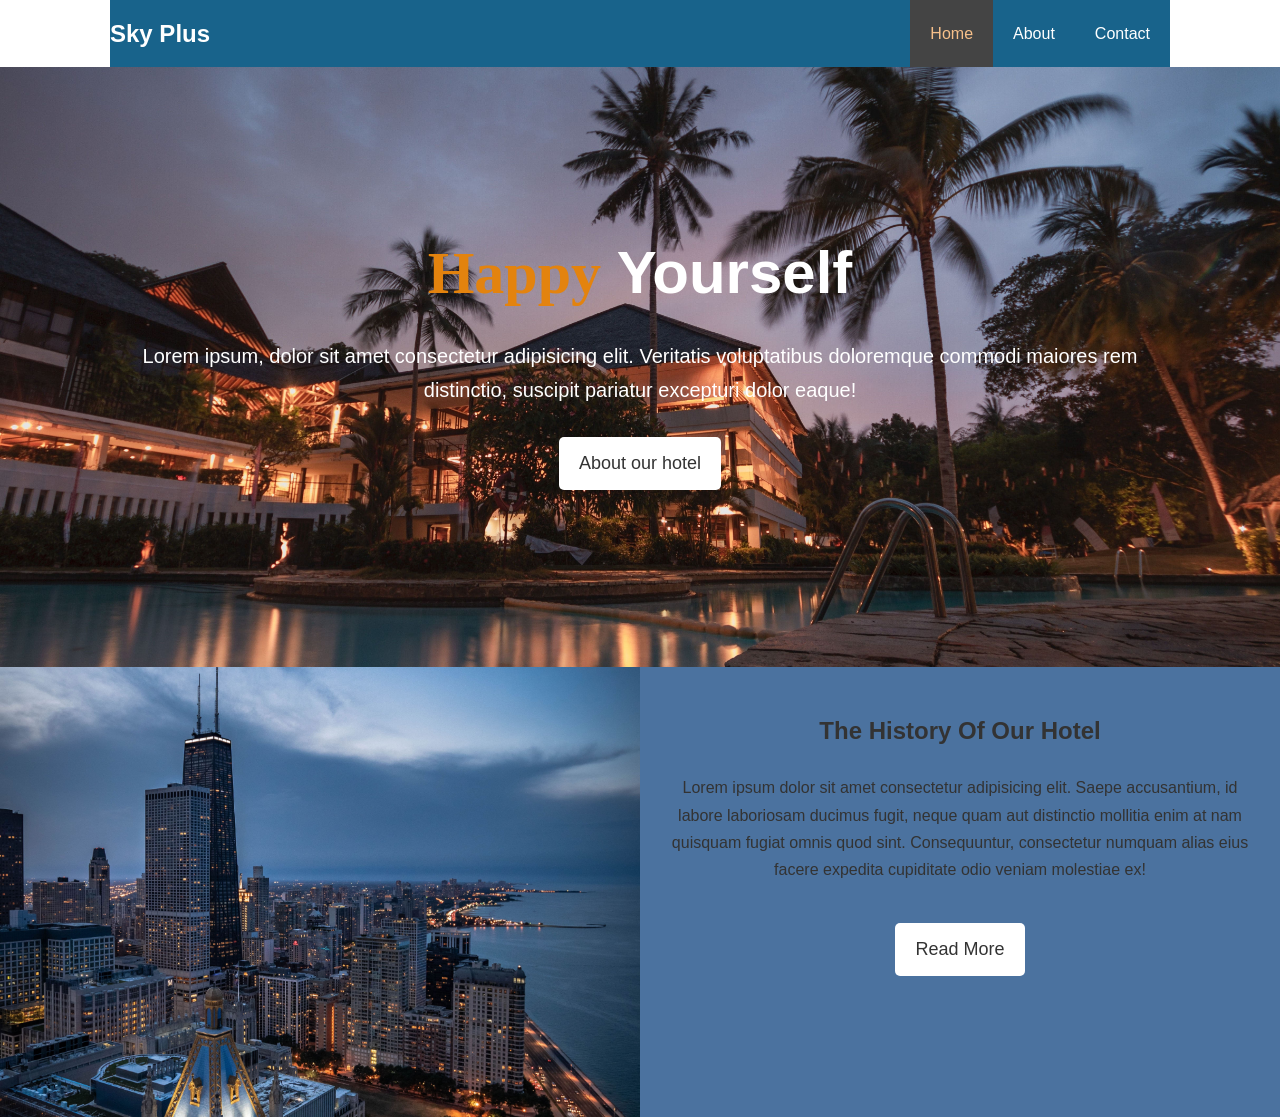
==== index.html @ 59cec3bd "end of class Thursday" ====
<!DOCTYPE html>
<html lang="en">
  <head>
    <meta charset="UTF-8" />
    <meta http-equiv="X-UA-Compatible" content="IE=edge" />
    <meta name="viewport" content="width=\, initial-scale=1.0" />
    <meta
      name="description"
      content="The most affordable hotel in the volta region"
    />
    <meta
      name="keywords"
      content="sky plus, peace of mind, affordable, accommodation"
    />
    <link rel="stylesheet" href="./css/style.css" />

    <title>Sky Plus</title>
  </head>
  <body>
    <header>
      <div class="container">
        <nav id="navbar">
          <h1 class="logo"><a href="./index.html">Sky Plus</a></h1>
          <ul>
            <li><a class="current" href="./index.html">Home</a></li>
            <li><a href="./about.html">About</a></li>
            <li><a href="./contact.html">Contact</a></li>
          </ul>
        </nav>
      </div>
      <!-- Code for showcase -->
      <div id="showcase">
        <div class="container">
          <div class="showcase-content">
            <h1><span class="text-primary">Happy</span> Yourself</h1>
            <p class="lead">
              Lorem ipsum, dolor sit amet consectetur adipisicing elit.
              Veritatis voluptatibus doloremque commodi maiores rem distinctio,
              suscipit pariatur excepturi dolor eaque!
            </p>
            <a href="./about.html" class="btn">About our hotel</a>
          </div>
        </div>
      </div>
    </header>

    <!-- Info Section -->
    <section id="home-info" class="bg-dark">
      <div class="info-img"></div>
      <div class="info-content">
        <h2><span>The History</span> Of Our Hotel</h2>
        <p>
          Lorem ipsum dolor sit amet consectetur adipisicing elit. Saepe
          accusantium, id labore laboriosam ducimus fugit, neque quam aut
          distinctio mollitia enim at nam quisquam fugiat omnis quod sint.
          Consequuntur, consectetur numquam alias eius facere expedita
          cupiditate odio veniam molestiae ex!
        </p>
        <a href="./about.html" class="btn btn-light"> Read More </a>
      </div>
    </section>
  </body>
</html>
---- css/style.css ----
* {
  margin: 0;
  padding: 0;
  box-sizing: border-box;
}

/* Main Styling */
body,
html {
  font-family: 'Segoe UI', Tahoma, Geneva, Verdana, sans-serif;
  line-height: 1.7rem;
}

a {
  color: #333;
  text-decoration: none;
}

h1,
h2,
h3 {
  padding-bottom: 20px;
}

p {
  margin: 10px 0;
}

.container {
  margin: auto;
  max-width: 1100px;
  overflow: auto;
  padding: 0 20px;
}

#navbar {
  background: #18638b;
  color: #fff;
  overflow: auto;
}

#navbar a {
  color: #fff;
}

#navbar h1 {
  float: left;
  padding-top: 20px;
}

#navbar ul {
  float: right;
  list-style: none;
}
#navbar ul li {
  float: left;
}

#navbar ul li a {
  display: block;
  padding: 20px;
  text-align: center;
}

#navbar ul li a:hover,
#navbar ul li a.current {
  background: #444;
  color: #f7c08a;
}

/* For the showcase section */
#showcase {
  background: url('../image/showcase1.jpg') no-repeat center center/cover;
  height: 600px;
}

#showcase .showcase-content {
  color: #fff;
  text-align: center;
  padding-top: 170px;
}

#showcase .showcase-content h1 {
  font-size: 60px;
  line-height: 1.2em;
}

.text-primary {
  color: #e3830e;
  font-family: cursive;
}

.lead {
  font-size: 20px;
}

#showcase .showcase-content p {
  padding-bottom: 20px;
  line-height: 1.7em;
}

.btn {
  display: inline-block;
  font-size: 18px;
  background: #fff;
  color: #333;
  padding: 13px 20px;
  border: none;
  cursor: pointer;
  border-radius: 5px;
}

/* Home Info Section */
.btn-light {
  background: #fff;
  color: #333;
}

#home-info {
  height: 450px;
}

#home-info .info-img {
  background: url('../image/photo-11.jpg') no-repeat center center/cover;
  float: left;
  width: 50%;
  min-height: 100%;
}

#home-info .info-content{
  float: right;
  width: 50%;
  height: 100%;
  text-align: center;
  padding: 50px 30px;
  overflow: hidden;
}

.bg-dark{
  background: #4b729f;
  color: #333;
}
.bg-light{
  background: #fff;
  color: #333;
}
.bg-primary{
  color: #fff;
  background: #4b729f;
}

#home-info .info-content p{
  padding-bottom: 30px;
}
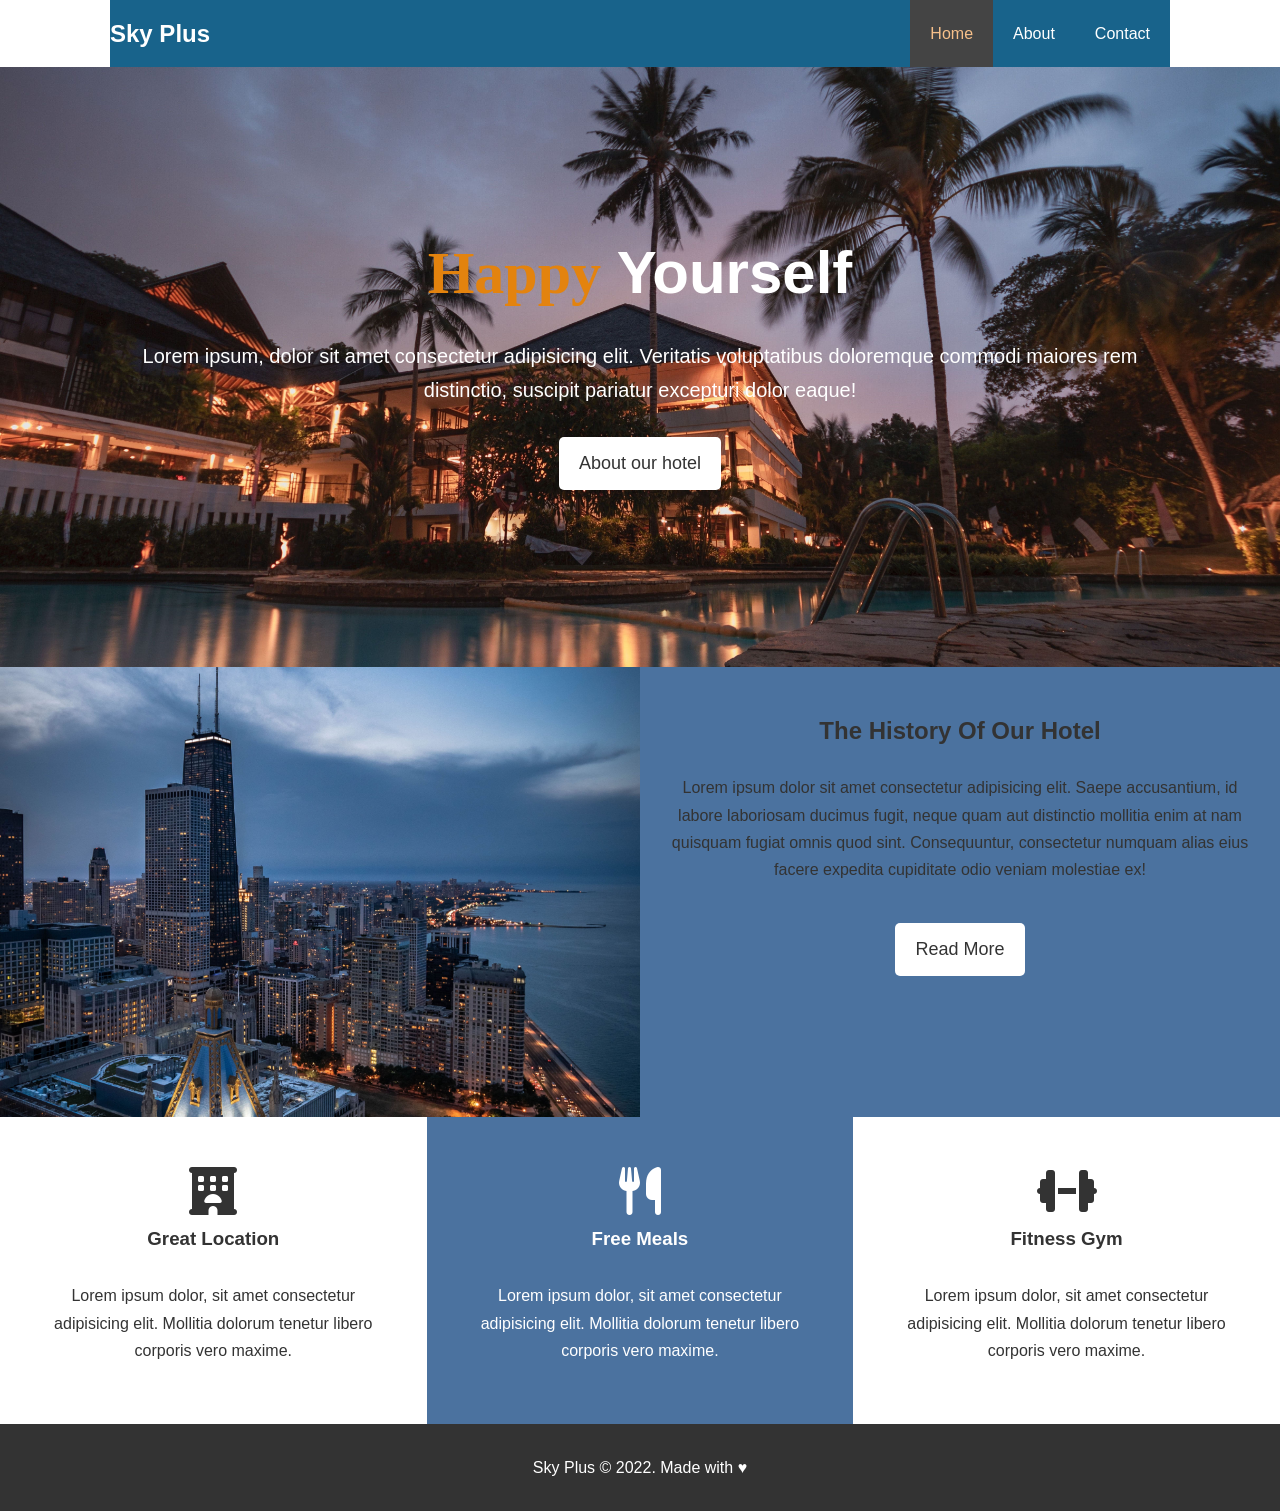
==== commit cadbef2f: "end of class friday" ====
--- a/index.html
+++ b/index.html
@@ -11,6 +11,10 @@
     <meta
       name="keywords"
       content="sky plus, peace of mind, affordable, accommodation"
+    />
+    <link
+      rel="stylesheet"
+      href="https://cdnjs.cloudflare.com/ajax/libs/font-awesome/6.1.1/css/all.min.css"
     />
     <link rel="stylesheet" href="./css/style.css" />
 
@@ -59,5 +63,38 @@
         <a href="./about.html" class="btn btn-light"> Read More </a>
       </div>
     </section>
+
+    <!-- Features Section -->
+    <section id="features">
+      <div class="box bg-light">
+        <i class="fas fa-hotel fa-3x"></i>
+        <h3>Great Location</h3>
+        <p>
+          Lorem ipsum dolor, sit amet consectetur adipisicing elit. Mollitia
+          dolorum tenetur libero corporis vero maxime.
+        </p>
+      </div>
+      <div class="box bg-primary">
+        <i class="fas fa-utensils fa-3x"></i>
+        <h3>Free Meals</h3>
+        <p>
+          Lorem ipsum dolor, sit amet consectetur adipisicing elit. Mollitia
+          dolorum tenetur libero corporis vero maxime.
+        </p>
+      </div>
+      <div class="box bg-light">
+        <i class="fas fa-dumbbell fa-3x"></i>
+        <h3>Fitness Gym</h3>
+        <p>
+          Lorem ipsum dolor, sit amet consectetur adipisicing elit. Mollitia
+          dolorum tenetur libero corporis vero maxime.
+        </p>
+      </div>
+    </section>
+    <!-- For the footer -->
+    <div class="clr"></div>
+    <section id="main-footer">
+      <p>Sky Plus &copy; 2022. Made with &hearts;</p>
+    </section>
   </body>
 </html>
--- a/css/style.css
+++ b/css/style.css
@@ -127,7 +127,7 @@
   min-height: 100%;
 }
 
-#home-info .info-content{
+#home-info .info-content {
   float: right;
   width: 50%;
   height: 100%;
@@ -136,19 +136,63 @@
   overflow: hidden;
 }
 
-.bg-dark{
+.bg-dark {
   background: #4b729f;
   color: #333;
 }
-.bg-light{
+.bg-light {
   background: #fff;
   color: #333;
 }
-.bg-primary{
+.bg-primary {
   color: #fff;
   background: #4b729f;
 }
 
-#home-info .info-content p{
+#home-info .info-content p {
   padding-bottom: 30px;
+}
+
+/* Features Section */
+.box {
+  float: left;
+  width: 33.33%;
+  padding: 50px;
+  text-align: center;
+}
+
+.box i {
+  margin-bottom: 10px;
+}
+
+/* Footer */
+#main-footer {
+  text-align: center;
+  background: #333;
+  color: #fff;
+  padding: 20px;
+}
+
+.clr {
+  clear: both;
+}
+
+/* For About Info */
+#about-info .info-right{
+float: right;
+width: 50%;
+min-height: 100%;
+}
+
+#about-info .info-right img{
+  width: 70%;
+display: block;
+margin: auto;
+border-radius: 10px;
+}
+
+#about-info .info-left{
+float: left;
+width: 50%;
+min-height: 100%;
 }
